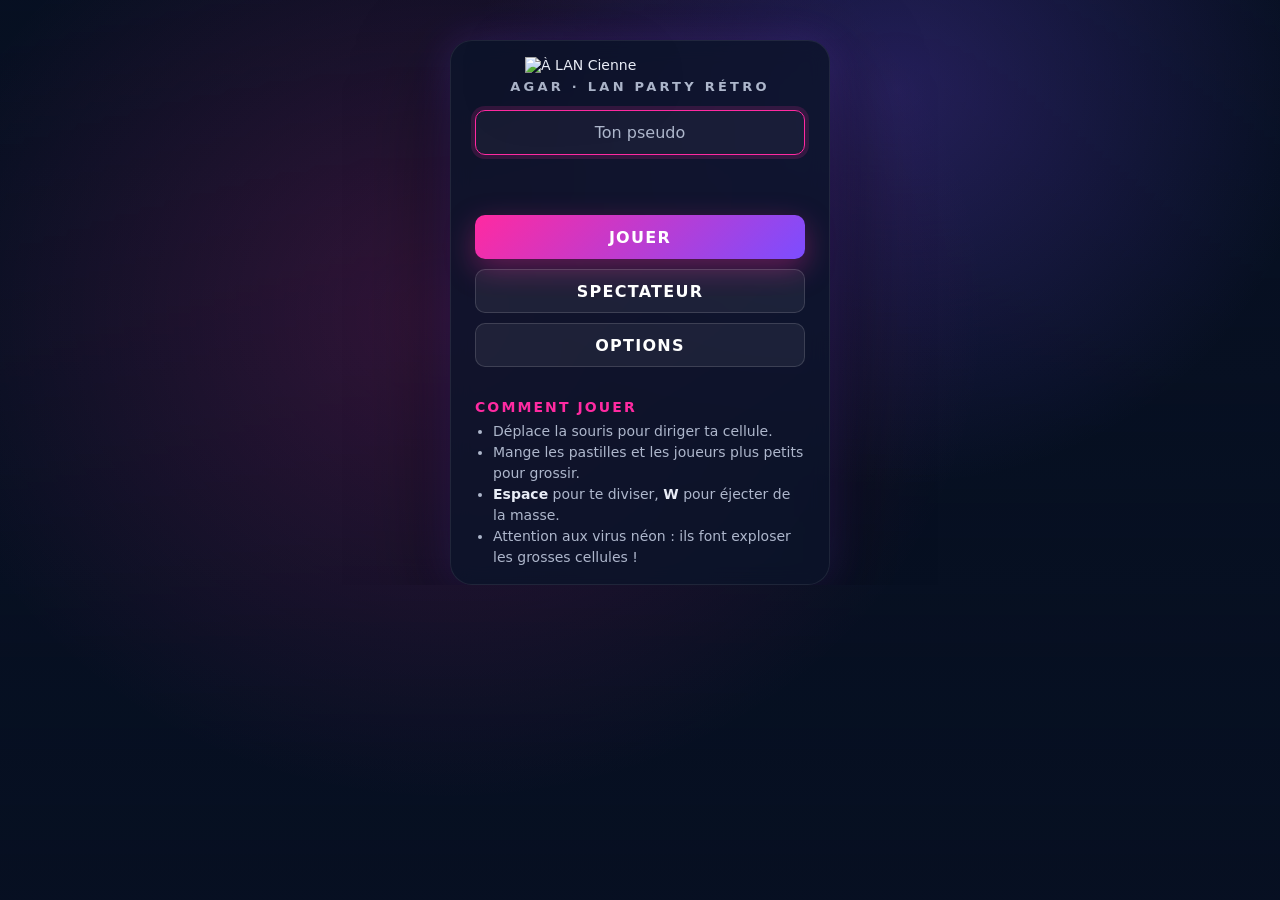
==== src/client/index.html @ fb49b361 "Modes FFA / War : tournoi automatique, page admin, classement complet, cumul et export CSV Co-Author" ====
<!doctype html>
<html lang="fr">
<head>
    <!-- Meta Properties -->
    <meta charset="UTF-8">
    <title>À LAN Cienne — Agar</title>
    <meta name="viewport" content="width=device-width, initial-scale=1.0, maximum-scale=1.0, minimum-scale=1.0, user-scalable=no">
    <!-- CSS -->
    <link rel="stylesheet" href="css/main.css" />
    <!-- Audio -->
    <audio id="split_cell" src="audio/split.mp3"></audio>
    <audio id="spawn_cell" src="audio/spawn.mp3"></audio>
</head>
<body>
    <div id="gameAreaWrapper">
        <div id="status"><span class="title">Leaderboard</span></div>
        <div class="chatbox" id="chatbox">
            <ul id="chatList" class="chat-list"></ul>
            <input id="chatInput" type="text" class="chat-input" placeholder="Discuter ici…" maxlength="35" />
        </div>
        <div id="mobile">
           <input type="image" id="split" class="split" src="img/split.png" alt="splitBtn">
           <input type="image" id="feed" class="feed" src="img/feed.png" alt="feedBtn">
        </div>
        <canvas tabindex="1" id="cvs"></canvas>
    </div>
    <div id="menuBackground"></div>
    <div id="warBanner" class="hidden"></div>
    <div id="warCountdown" class="hidden"></div>
    <div id="warResults" class="hidden">
        <div class="panel">
            <button id="warResultsClose" title="Fermer">×</button>
            <h2 id="warResultsTitle"></h2>
            <div id="warResultsBody"></div>
        </div>
    </div>
    <div id="startMenuWrapper">
        <div id="startMenu">
            <img id="logo" src="img/alc_logo.png" alt="À LAN Cienne">
            <p class="subtitle">Agar · LAN Party Rétro</p>
            <input type="text" tabindex="0" autofocus placeholder="Ton pseudo" id="playerNameInput" maxlength="25" />
            <b class="input-error">Lettres, chiffres et _ uniquement (sans accents ni espaces) !</b>
            <br />
            <a onclick="document.getElementById('spawn_cell').play();"><button id="startButton">Jouer</button></a>
            <button id="spectateButton">Spectateur</button>
            <button id="settingsButton">Options</button>
            <br />
            <div id="settings">
                <h3>Options</h3>
                <ul>
                    <label><input id="visBord" type="checkbox">Afficher les bords</label>
                    <label><input id="showMass" type="checkbox">Afficher la masse</label>
                    <br />
                    <label><input id="continuity" type="checkbox">Continuer à bouger quand la souris sort de l'écran</label>
                    <br />
                    <label><input id="roundFood" type="checkbox" checked>Nourriture ronde</label>
                </ul>
            </div>
            <div id="instructions">
                <h3>Comment jouer</h3>
                <ul>
                    <li>Déplace la souris pour diriger ta cellule.</li>
                    <li>Mange les pastilles et les joueurs plus petits pour grossir.</li>
                    <li><b>Espace</b> pour te diviser, <b>W</b> pour éjecter de la masse.</li>
                    <li>Attention aux virus néon : ils font exploser les grosses cellules !</li>
                </ul>
            </div>
        </div>
    </div>
    <!-- JS -->
    <script src="//code.jquery.com/jquery-2.2.0.min.js"></script>
    <script src="js/app.js"></script>
</body>
</html>
---- src/client/css/main.css ----
/* ── Thème « À LAN Cienne » — synthwave néon ─────────────────────────────── */
:root {
    --bg:     #071022;
    --panel:  #0b142a;
    --text:   #e9edf7;
    --muted:  #aeb7cc;
    --pink:   #ff2aa1;
    --violet: #7c4dff;
    --cyan:   #2ad4ff;
    --stroke: rgba(255, 255, 255, .08);
}

* {
    font-family: ui-sans-serif, system-ui, -apple-system, "Segoe UI", Roboto,
                 "Helvetica Neue", Arial, "Noto Sans", "Liberation Sans", sans-serif;
    font-size: 14px;
}

html, body {
    background-color: var(--bg);
    color: var(--text);
    overflow: hidden;
}

html, body, canvas {
    width: 100%;
    height: 100%;
    margin: 0;
    padding: 0;
}

canvas {
    background: var(--bg);
}

div {
    -webkit-user-select: none;
    -moz-user-select: none;
    -ms-user-select: none;
    user-select: none;
}

/* Fond de l'écran d'accueil (même visuel que le site) */
#menuBackground {
    position: fixed;
    inset: 0;
    z-index: 1;
    background:
        radial-gradient(60% 80% at 70% 10%, rgba(124, 77, 255, .25), transparent 55%),
        radial-gradient(70% 90% at 35% 35%, rgba(255, 42, 161, .18), transparent 60%),
        linear-gradient(180deg, rgba(7, 16, 34, .35), rgba(7, 16, 34, .85)),
        url("../img/alc_bg.jpg");
    background-size: cover;
    background-position: center top;
    transition: opacity 1s;
    pointer-events: none;
}

#split {
    position: absolute;
    bottom: 10px;
    left: 10px;
    width: 100px;
    height: 100px;
    padding: 5px;
    border: none;
}

#feed {
    position: absolute;
    bottom: 10px;
    right: 10px;
    width: 100px;
    height: 100px;
    padding: 5px;
    border: none;
}

/* ── Classement ─────────────────────────────────────────────────────────── */
#status {
    position: absolute;
    min-width: 180px;
    padding: 12px 16px;
    background: rgba(11, 20, 42, .75);
    border: 1px solid rgba(255, 42, 161, .35);
    border-radius: 14px;
    box-shadow: 0 0 24px rgba(124, 77, 255, .35);
    color: var(--text);
    font-size: 16px;
    line-height: 1.5;
    top: 10px;
    right: 10px;
    font-weight: bold;
    text-align: left;
}

#status .title {
    display: block;
    text-align: center;
    font-size: 20px;
    font-weight: 900;
    letter-spacing: .12em;
    text-transform: uppercase;
    color: var(--pink);
    text-shadow: 0 0 10px rgba(255, 42, 161, .8);
    margin-bottom: 4px;
}

#status .me {
    color: var(--cyan);
    font-size: 16px;
    text-shadow: 0 0 8px rgba(42, 212, 255, .7);
}

/* ── Chat ───────────────────────────────────────────────────────────────── */
.chatbox {
    position: absolute;
    width: 300px;
    height: 320px;
    background: rgba(11, 20, 42, .75);
    border: 1px solid var(--stroke);
    bottom: 5px;
    left: 5px;
    border-radius: 14px;
    pointer-events: none;
    color: var(--text);
}

.chatbox .chat-list {
    padding: 8px;
    margin: 0;
    list-style: none;
    box-sizing: border-box;
    height: 285px;
    overflow: hidden;
}

.chatbox .chat-list li {
    padding: 2px;
    margin: 3px;
}

.chatbox .chat-list li.me b {
    color: var(--pink);
}

.chatbox .chat-list li.friend b {
    color: var(--cyan);
}

.chatbox .chat-list li.system {
    color: #b58cff;
    font-style: italic;
}

.chatbox .chat-list li.system:before {
    content: "» ";
}

.chatbox .chat-input {
    pointer-events: all;
    box-sizing: border-box;
    width: 100%;
    padding: 8px 10px;
    background: transparent;
    color: var(--text);
    border: none;
    border-top: 1px solid rgba(255, 42, 161, .35);
    outline: none;
}

.chatbox .chat-input::placeholder {
    color: var(--muted);
}

/* ── Menu de démarrage ──────────────────────────────────────────────────── */
#startMenu {
    position: relative;
    margin: auto;
    margin-top: 40px;
    width: 380px;
    max-width: calc(100% - 32px);
    padding: 20px 24px 16px;
    border-radius: 22px;
    background: rgba(11, 20, 42, .82);
    border: 1px solid var(--stroke);
    box-shadow: 0 30px 90px rgba(0, 0, 0, .55), 0 0 40px rgba(124, 77, 255, .25);
    -webkit-backdrop-filter: blur(10px);
    backdrop-filter: blur(10px);
    box-sizing: border-box;
    color: var(--text);
}

#logo {
    display: block;
    width: 230px;
    max-width: 80%;
    margin: -4px auto 0;
    filter: drop-shadow(0 10px 30px rgba(0, 0, 0, .55));
}

#startMenu .subtitle {
    margin: 6px 0 16px;
    padding: 0;
    text-align: center;
    font-size: 13px;
    font-weight: 700;
    letter-spacing: .25em;
    text-transform: uppercase;
    color: var(--muted);
}

#playerNameInput {
    width: 100%;
    text-align: center;
    padding: 12px;
    font-size: 16px;
    color: var(--text);
    background: rgba(255, 255, 255, .04);
    border: solid 1px rgba(255, 255, 255, .14);
    transition: box-shadow .3s, border .3s;
    box-sizing: border-box;
    border-radius: 10px;
    margin-bottom: 6px;
    outline: none;
}

#playerNameInput::placeholder {
    color: var(--muted);
}

#playerNameInput:focus, #playerNameInput.focus {
    border: solid 1px var(--pink);
    box-shadow: 0 0 0 4px rgba(255, 42, 161, .15);
}

#startButton, #spectateButton, #settingsButton {
    position: relative;
    display: block;
    margin: 10px auto 0;
    width: 100%;
    height: 44px;
    box-sizing: border-box;
    font-size: 16px;
    font-weight: 800;
    letter-spacing: .08em;
    text-transform: uppercase;
    color: #fff;
    text-align: center;
    border: 1px solid rgba(255, 255, 255, .14);
    border-radius: 10px;
    background: rgba(255, 255, 255, .06);
    cursor: pointer;
    transition: transform .1s, box-shadow .2s, background .2s;
}

#startButton {
    border: 0;
    background: linear-gradient(135deg, var(--pink), var(--violet));
    box-shadow: 0 10px 30px rgba(255, 42, 161, .35);
}

#startButton:hover, #startButton:active {
    box-shadow: 0 0 30px rgba(255, 42, 161, .7);
    transform: translateY(1px);
}

#spectateButton:hover, #spectateButton:active,
#settingsButton:hover, #settingsButton:active {
    background: rgba(255, 255, 255, .12);
    transform: translateY(1px);
}

#settings, #startMenuWrapper {
    transition: max-height 1s;
    overflow: hidden;
}

#settings {
    max-height: 0;
}

#startMenu h3 {
    padding-bottom: 0;
    margin: 16px 0 6px;
    font-size: 14px;
    letter-spacing: .15em;
    text-transform: uppercase;
    color: var(--pink);
}

#startMenu ul {
    margin: 0;
    padding: 0 0 0 18px;
    color: var(--muted);
    line-height: 1.5;
}

#startMenu ul b {
    color: var(--text);
}

#startMenu label {
    display: block;
    color: var(--muted);
    cursor: pointer;
}

#startMenu input[type="checkbox"] {
    accent-color: var(--pink);
    margin-right: 6px;
}

#startMenu .input-error {
    display: block;
    color: #ff6b8b;
    opacity: 0;
    font-size: 12px;
    text-align: center;
}

#startMenuWrapper {
    position: relative;
    z-index: 2;
}

#gameAreaWrapper {
    position: absolute !important;
    top: 0;
    left: 0;
    opacity: 0;
}

@media only screen and (min-width: 1224px) {
    #mobile {
        display: none;
    }
}

@media only screen and (max-width: 1224px) {
    #chatbox {
        display: none;
    }
}

input[type="image"]:focus {
    border: none;
    outline: 1px solid transparent;
    border-style: none;
}

*:focus {
    outline: 1px solid transparent;
}

/* ── Mode War ───────────────────────────────────────────────────────────── */
.hidden {
    display: none !important;
}

#warBanner {
    position: fixed;
    top: 10px;
    left: 50%;
    transform: translateX(-50%);
    z-index: 5;
    padding: 8px 20px;
    border-radius: 999px;
    background: rgba(11, 20, 42, .85);
    border: 1px solid rgba(255, 255, 255, .14);
    font-size: 16px;
    font-weight: 800;
    letter-spacing: .08em;
    white-space: nowrap;
    max-width: calc(100% - 32px);
    overflow: hidden;
    text-overflow: ellipsis;
    pointer-events: none;
    color: var(--text);
}

#warBanner.phase-warmup {
    border-color: var(--cyan);
    color: var(--cyan);
    box-shadow: 0 0 20px rgba(42, 212, 255, .4);
    animation: blink 1s steps(2, start) infinite;
}

#warBanner.phase-live {
    border-color: var(--pink);
    color: #fff;
    box-shadow: 0 0 20px rgba(255, 42, 161, .5);
}

#warBanner.phase-live.ending {
    background: rgba(255, 42, 161, .85);
    animation: pulse 1s ease-in-out infinite;
}

#warBanner.phase-pause, #warBanner.phase-finished {
    border-color: var(--violet);
    color: #c7b3ff;
}

@keyframes blink {
    to { opacity: .55; }
}

@keyframes pulse {
    50% { box-shadow: 0 0 40px rgba(255, 42, 161, .9); }
}

#warCountdown {
    position: fixed;
    top: 50%;
    left: 50%;
    transform: translate(-50%, -50%);
    z-index: 6;
    font-size: 160px;
    font-weight: 900;
    color: var(--cyan);
    text-shadow: 0 0 40px rgba(42, 212, 255, .9);
    pointer-events: none;
}

#warCountdown.go {
    color: var(--pink);
    text-shadow: 0 0 40px rgba(255, 42, 161, .9);
}

/* Classement complet */
#status.war {
    max-width: calc(100vw - 340px);
    font-size: 13px;
    padding: 10px 12px;
}

#status .hint {
    display: block;
    text-align: center;
    font-size: 11px;
    font-weight: 500;
    color: var(--muted);
    margin-bottom: 6px;
}

#status .war-list {
    display: grid;
    grid-auto-flow: column;
    column-gap: 18px;
    margin: 0;
    padding: 0;
    list-style: none;
}

#status .war-list li {
    display: flex;
    gap: 6px;
    min-width: 150px;
    font-size: 13px;
    line-height: 19px;
}

#status .war-list .rank {
    min-width: 24px;
    text-align: right;
    color: var(--muted);
    font-size: 13px;
}

#status .war-list .name {
    flex: 1;
    overflow: hidden;
    text-overflow: ellipsis;
    white-space: nowrap;
    font-size: 13px;
}

#status .war-list .mass {
    color: var(--muted);
    font-variant-numeric: tabular-nums;
    font-size: 13px;
}

#status .war-list li.dead {
    opacity: .45;
}

#status .war-list li.me .name, #status .war-list li.me .mass {
    color: var(--cyan);
    text-shadow: 0 0 8px rgba(42, 212, 255, .7);
}

/* Résultats de round */
#warResults {
    position: fixed;
    inset: 0;
    z-index: 10;
    display: flex;
    align-items: center;
    justify-content: center;
    padding: 16px;
    background: rgba(7, 16, 34, .7);
    -webkit-backdrop-filter: blur(6px);
    backdrop-filter: blur(6px);
}

#warResults .panel {
    position: relative;
    width: 900px;
    max-width: 100%;
    max-height: calc(100vh - 32px);
    overflow: auto;
    padding: 24px;
    border-radius: 22px;
    background: rgba(11, 20, 42, .95);
    border: 1px solid rgba(255, 42, 161, .35);
    box-shadow: 0 30px 90px rgba(0, 0, 0, .55), 0 0 40px rgba(124, 77, 255, .3);
}

#warResultsTitle {
    margin: 0 40px 16px 0;
    font-size: 26px;
    font-weight: 900;
    color: var(--text);
}

#warResultsTitle span {
    color: var(--pink);
    text-shadow: 0 0 12px rgba(255, 42, 161, .7);
    font-size: inherit;
}

#warResultsClose {
    position: absolute;
    top: 14px;
    right: 14px;
    width: 34px;
    height: 34px;
    border-radius: 999px;
    border: 1px solid rgba(255, 255, 255, .14);
    background: rgba(255, 255, 255, .06);
    color: var(--text);
    font-size: 20px;
    cursor: pointer;
}

#warResultsBody {
    display: grid;
    grid-template-columns: 1fr 1fr;
    gap: 20px;
}

@media (max-width: 760px) {
    #warResultsBody {
        grid-template-columns: 1fr;
    }
}

#warResultsBody h3 {
    margin: 0 0 8px;
    font-size: 13px;
    letter-spacing: .15em;
    text-transform: uppercase;
    color: var(--pink);
}

#warResultsBody .table-wrap {
    max-height: 60vh;
    overflow: auto;
}

#warResultsBody table {
    width: 100%;
    border-collapse: collapse;
}

#warResultsBody th, #warResultsBody td {
    padding: 4px 8px;
    text-align: right;
    font-variant-numeric: tabular-nums;
    border-bottom: 1px solid var(--stroke);
}

#warResultsBody th:nth-child(2), #warResultsBody td:nth-child(2) {
    text-align: left;
}

#warResultsBody th {
    position: sticky;
    top: 0;
    background: var(--panel);
    color: var(--muted);
    font-weight: 600;
}

#warResultsBody tr:nth-child(1) td { color: #ffd34d; font-weight: 800; }
#warResultsBody tr:nth-child(2) td { color: #dfe6f5; font-weight: 700; }
#warResultsBody tr:nth-child(3) td { color: #ff9d5c; font-weight: 700; }
#warResultsBody tr.me td { color: var(--cyan); }
#warResultsBody td.total { color: var(--pink); font-weight: 800; }
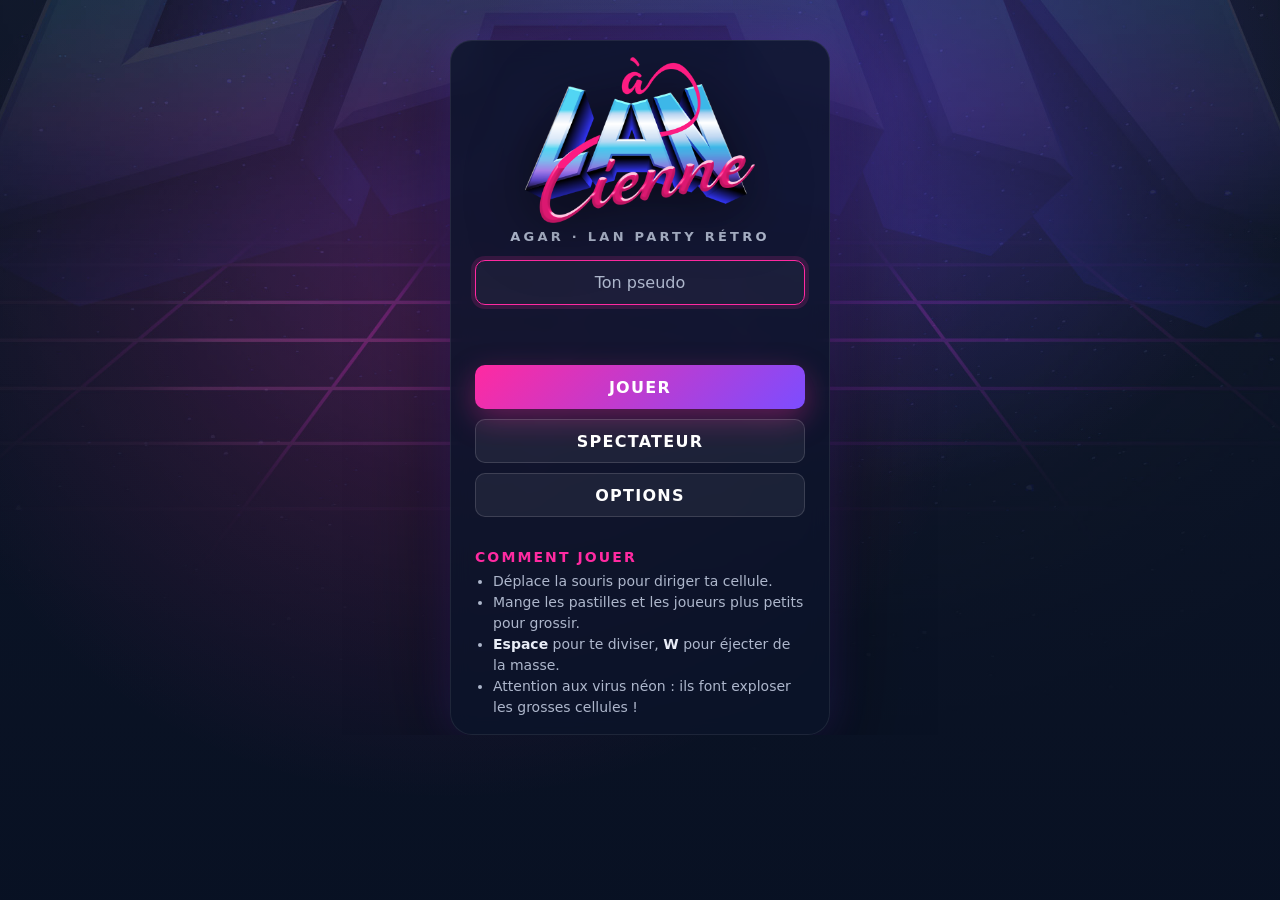
==== commit 06fe97a6: "Thème À LAN Cienne : palette néon synthwave, menu FR, logo et fond Co-Authored-By: Claude Opus 5.5 <" ====
--- a/src/client/index.html
+++ b/src/client/index.html
@@ -25,15 +25,6 @@
         <canvas tabindex="1" id="cvs"></canvas>
     </div>
     <div id="menuBackground"></div>
-    <div id="warBanner" class="hidden"></div>
-    <div id="warCountdown" class="hidden"></div>
-    <div id="warResults" class="hidden">
-        <div class="panel">
-            <button id="warResultsClose" title="Fermer">×</button>
-            <h2 id="warResultsTitle"></h2>
-            <div id="warResultsBody"></div>
-        </div>
-    </div>
     <div id="startMenuWrapper">
         <div id="startMenu">
             <img id="logo" src="img/alc_logo.png" alt="À LAN Cienne">
--- a/src/client/css/main.css
+++ b/src/client/css/main.css
@@ -352,250 +352,3 @@
 *:focus {
     outline: 1px solid transparent;
 }
-
-/* ── Mode War ───────────────────────────────────────────────────────────── */
-.hidden {
-    display: none !important;
-}
-
-#warBanner {
-    position: fixed;
-    top: 10px;
-    left: 50%;
-    transform: translateX(-50%);
-    z-index: 5;
-    padding: 8px 20px;
-    border-radius: 999px;
-    background: rgba(11, 20, 42, .85);
-    border: 1px solid rgba(255, 255, 255, .14);
-    font-size: 16px;
-    font-weight: 800;
-    letter-spacing: .08em;
-    white-space: nowrap;
-    max-width: calc(100% - 32px);
-    overflow: hidden;
-    text-overflow: ellipsis;
-    pointer-events: none;
-    color: var(--text);
-}
-
-#warBanner.phase-warmup {
-    border-color: var(--cyan);
-    color: var(--cyan);
-    box-shadow: 0 0 20px rgba(42, 212, 255, .4);
-    animation: blink 1s steps(2, start) infinite;
-}
-
-#warBanner.phase-live {
-    border-color: var(--pink);
-    color: #fff;
-    box-shadow: 0 0 20px rgba(255, 42, 161, .5);
-}
-
-#warBanner.phase-live.ending {
-    background: rgba(255, 42, 161, .85);
-    animation: pulse 1s ease-in-out infinite;
-}
-
-#warBanner.phase-pause, #warBanner.phase-finished {
-    border-color: var(--violet);
-    color: #c7b3ff;
-}
-
-@keyframes blink {
-    to { opacity: .55; }
-}
-
-@keyframes pulse {
-    50% { box-shadow: 0 0 40px rgba(255, 42, 161, .9); }
-}
-
-#warCountdown {
-    position: fixed;
-    top: 50%;
-    left: 50%;
-    transform: translate(-50%, -50%);
-    z-index: 6;
-    font-size: 160px;
-    font-weight: 900;
-    color: var(--cyan);
-    text-shadow: 0 0 40px rgba(42, 212, 255, .9);
-    pointer-events: none;
-}
-
-#warCountdown.go {
-    color: var(--pink);
-    text-shadow: 0 0 40px rgba(255, 42, 161, .9);
-}
-
-/* Classement complet */
-#status.war {
-    max-width: calc(100vw - 340px);
-    font-size: 13px;
-    padding: 10px 12px;
-}
-
-#status .hint {
-    display: block;
-    text-align: center;
-    font-size: 11px;
-    font-weight: 500;
-    color: var(--muted);
-    margin-bottom: 6px;
-}
-
-#status .war-list {
-    display: grid;
-    grid-auto-flow: column;
-    column-gap: 18px;
-    margin: 0;
-    padding: 0;
-    list-style: none;
-}
-
-#status .war-list li {
-    display: flex;
-    gap: 6px;
-    min-width: 150px;
-    font-size: 13px;
-    line-height: 19px;
-}
-
-#status .war-list .rank {
-    min-width: 24px;
-    text-align: right;
-    color: var(--muted);
-    font-size: 13px;
-}
-
-#status .war-list .name {
-    flex: 1;
-    overflow: hidden;
-    text-overflow: ellipsis;
-    white-space: nowrap;
-    font-size: 13px;
-}
-
-#status .war-list .mass {
-    color: var(--muted);
-    font-variant-numeric: tabular-nums;
-    font-size: 13px;
-}
-
-#status .war-list li.dead {
-    opacity: .45;
-}
-
-#status .war-list li.me .name, #status .war-list li.me .mass {
-    color: var(--cyan);
-    text-shadow: 0 0 8px rgba(42, 212, 255, .7);
-}
-
-/* Résultats de round */
-#warResults {
-    position: fixed;
-    inset: 0;
-    z-index: 10;
-    display: flex;
-    align-items: center;
-    justify-content: center;
-    padding: 16px;
-    background: rgba(7, 16, 34, .7);
-    -webkit-backdrop-filter: blur(6px);
-    backdrop-filter: blur(6px);
-}
-
-#warResults .panel {
-    position: relative;
-    width: 900px;
-    max-width: 100%;
-    max-height: calc(100vh - 32px);
-    overflow: auto;
-    padding: 24px;
-    border-radius: 22px;
-    background: rgba(11, 20, 42, .95);
-    border: 1px solid rgba(255, 42, 161, .35);
-    box-shadow: 0 30px 90px rgba(0, 0, 0, .55), 0 0 40px rgba(124, 77, 255, .3);
-}
-
-#warResultsTitle {
-    margin: 0 40px 16px 0;
-    font-size: 26px;
-    font-weight: 900;
-    color: var(--text);
-}
-
-#warResultsTitle span {
-    color: var(--pink);
-    text-shadow: 0 0 12px rgba(255, 42, 161, .7);
-    font-size: inherit;
-}
-
-#warResultsClose {
-    position: absolute;
-    top: 14px;
-    right: 14px;
-    width: 34px;
-    height: 34px;
-    border-radius: 999px;
-    border: 1px solid rgba(255, 255, 255, .14);
-    background: rgba(255, 255, 255, .06);
-    color: var(--text);
-    font-size: 20px;
-    cursor: pointer;
-}
-
-#warResultsBody {
-    display: grid;
-    grid-template-columns: 1fr 1fr;
-    gap: 20px;
-}
-
-@media (max-width: 760px) {
-    #warResultsBody {
-        grid-template-columns: 1fr;
-    }
-}
-
-#warResultsBody h3 {
-    margin: 0 0 8px;
-    font-size: 13px;
-    letter-spacing: .15em;
-    text-transform: uppercase;
-    color: var(--pink);
-}
-
-#warResultsBody .table-wrap {
-    max-height: 60vh;
-    overflow: auto;
-}
-
-#warResultsBody table {
-    width: 100%;
-    border-collapse: collapse;
-}
-
-#warResultsBody th, #warResultsBody td {
-    padding: 4px 8px;
-    text-align: right;
-    font-variant-numeric: tabular-nums;
-    border-bottom: 1px solid var(--stroke);
-}
-
-#warResultsBody th:nth-child(2), #warResultsBody td:nth-child(2) {
-    text-align: left;
-}
-
-#warResultsBody th {
-    position: sticky;
-    top: 0;
-    background: var(--panel);
-    color: var(--muted);
-    font-weight: 600;
-}
-
-#warResultsBody tr:nth-child(1) td { color: #ffd34d; font-weight: 800; }
-#warResultsBody tr:nth-child(2) td { color: #dfe6f5; font-weight: 700; }
-#warResultsBody tr:nth-child(3) td { color: #ff9d5c; font-weight: 700; }
-#warResultsBody tr.me td { color: var(--cyan); }
-#warResultsBody td.total { color: var(--pink); font-weight: 800; }
